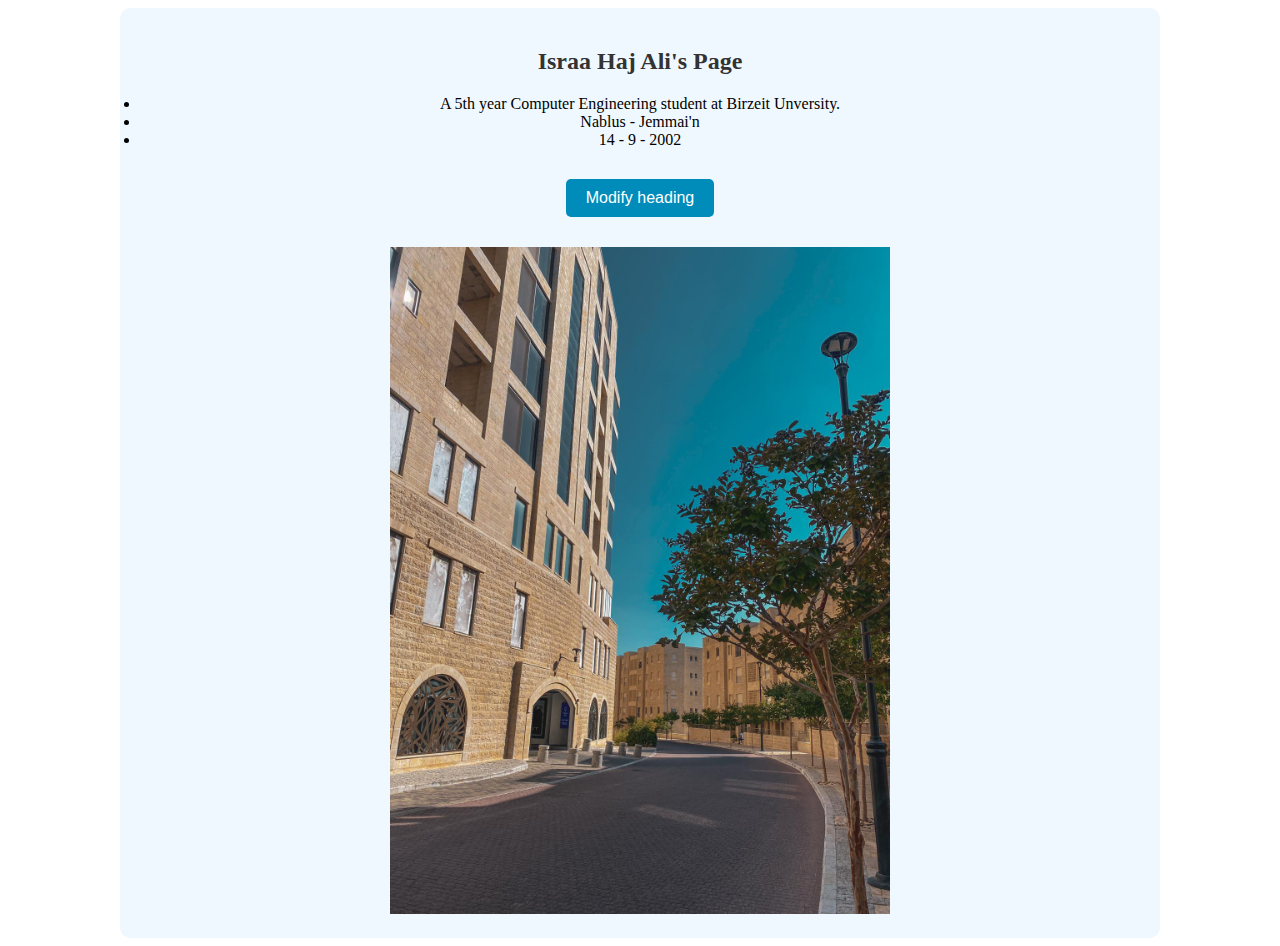
==== task2.html @ aa812702 "Add files via upload" ====
<!DOCTYPE html>
<html lang="en">
<head>
    <meta charset="UTF-8">
    <meta name="viewport" content="width=device-width, initial-scale=1.0">
    <title>Modify Content with JavaScript</title>
    <link rel="stylesheet" href="task2.css">
</head>
<body>

    <div id="content-box">
        <h2 id="heading">Israa Haj Ali's Page</h2>
        <p>
            <li>A 5th year Computer Engineering student at Birzeit Unversity.</li>
            <li>Nablus - Jemmai'n</li>
            <li>14 - 9 - 2002 </li>
            
        </p>
        <div>
            <button onclick="modifyContent()">Modify heading</button>
        </div>
        <img src="./Rawabi.jpg" alt="Rawabi">
    </div>

    

    <script src="task2.js"></script>

</body>
</html>
---- task2.css ----
/* Style for the entire content box */
#content-box {
    background-color: #f0f8ff; /* Light blue background */
    padding: 20px;
    border-radius: 10px;
    text-align: center;
    max-width: 1000px;
    margin: 0 auto; /* Center the content box */
}

/* Style for the heading */
#heading {
    color: #333; /* Dark gray text */
    font-family: 'Times New Roman', sans-serif;
    font-size: 24px;
    margin-bottom: 10px;
}

/* Style for the paragraph */
#content-box p {
    color: #555; /* Medium gray text */
    font-family: 'Georgia', serif;
    font-size: 16px;
    line-height: 1.5;
    margin-bottom: 20px;
}

/* Style for the button */
button {
    background-color: #008cba; /* Blue background */
    color: white;
    border: none;
    padding: 10px 20px;
    text-align: center;
    text-decoration: none;
    display: inline-block;
    font-size: 16px;
    margin: 10px 0;
    cursor: pointer;
    border-radius: 5px;
}

/* Change button background on hover */
button:hover {
    background-color: #005f5f; /* Darker blue */
}

/* Style for the image */
#content-box img {
    width: 50%;
    height: auto;
    border-radius: 0px;
    margin-top: 20px;
}
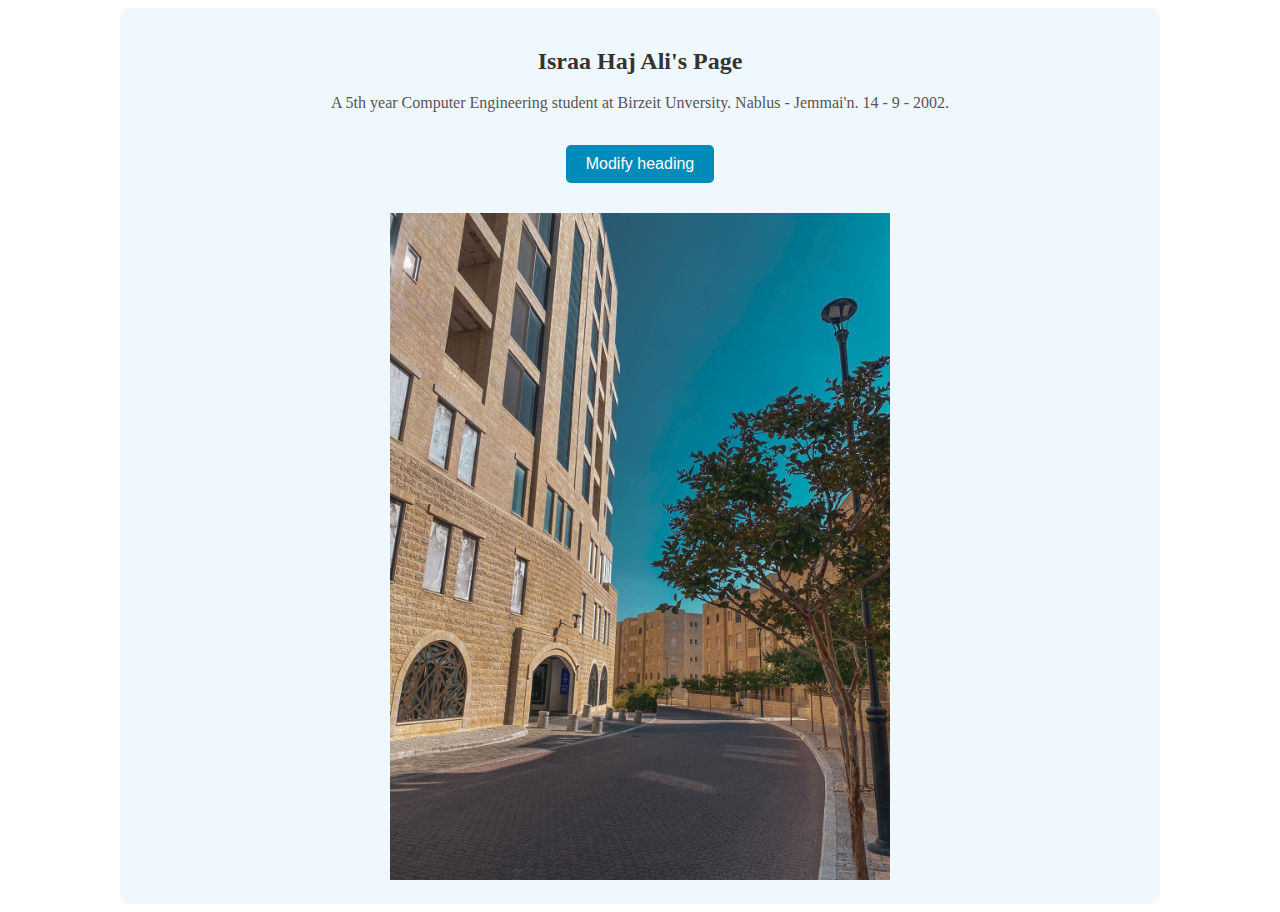
==== commit 50c577fb: "Update task2.html" ====
--- a/task2.html
+++ b/task2.html
@@ -4,26 +4,24 @@
     <meta charset="UTF-8">
     <meta name="viewport" content="width=device-width, initial-scale=1.0">
     <title>Modify Content with JavaScript</title>
-    <link rel="stylesheet" href="task2.css">
+    
 </head>
 <body>
 
     <div id="content-box">
         <h2 id="heading">Israa Haj Ali's Page</h2>
         <p>
-            <li>A 5th year Computer Engineering student at Birzeit Unversity.</li>
-            <li>Nablus - Jemmai'n</li>
-            <li>14 - 9 - 2002 </li>
+            A 5th year Computer Engineering student at Birzeit Unversity. Nablus - Jemmai'n. 14 - 9 - 2002. 
             
         </p>
         <div>
             <button onclick="modifyContent()">Modify heading</button>
         </div>
-        <img src="./Rawabi.jpg" alt="Rawabi">
+        <img src="Rawabi.jpg" alt="Rawabi">
     </div>
 
     
-
+    <link rel="stylesheet" href="task2.css">
     <script src="task2.js"></script>
 
 </body>
